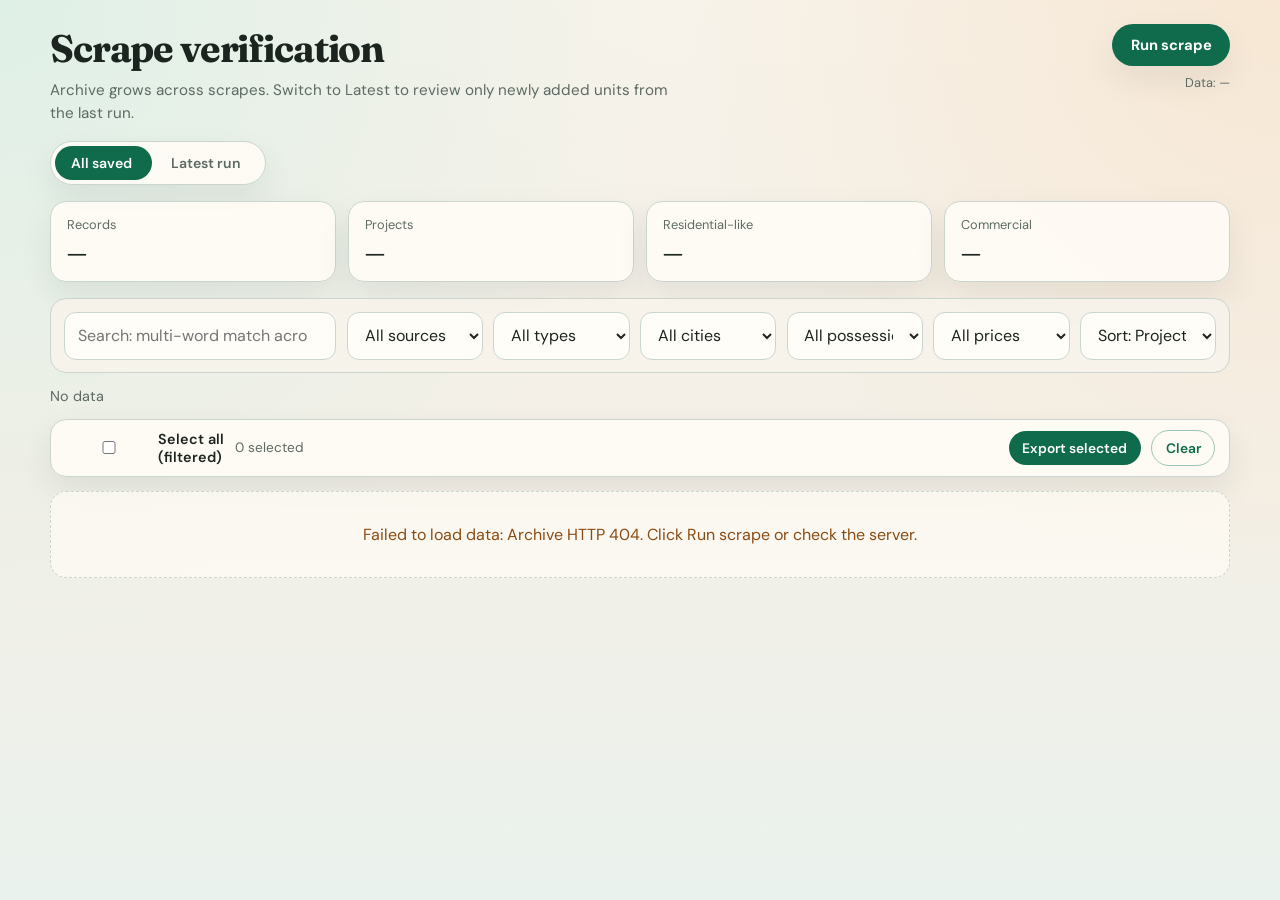
==== ui/index.html @ cc17d5c2 "Add 99acres and SquareYards adapters with hardened fetch and polished docs. Expand multi-source cove" ====
<!DOCTYPE html>
<html lang="en">
<head>
  <meta charset="utf-8" />
  <meta name="viewport" content="width=device-width, initial-scale=1" />
  <title>Property scrape verification</title>
  <link rel="preconnect" href="https://fonts.googleapis.com" />
  <link rel="preconnect" href="https://fonts.gstatic.com" crossorigin />
  <link href="https://fonts.googleapis.com/css2?family=DM+Sans:ital,opsz,wght@0,9..40,400;0,9..40,500;0,9..40,600;0,9..40,700;1,9..40,400&family=Fraunces:opsz,wght@9..144,600;9..144,700&display=swap" rel="stylesheet" />
  <style>
    :root {
      --bg: #f3efe6;
      --ink: #1c2420;
      --muted: #5c6a63;
      --line: #c9d5ce;
      --panel: rgba(255, 252, 246, 0.92);
      --accent: #0f6b4c;
      --accent-soft: #d8eee4;
      --warn: #8a4b12;
      --danger: #9b2c2c;
      --ok: #0f6b4c;
      --new: #2a6f8f;
      --new-soft: #dcecf3;
      --shadow: 0 14px 32px rgba(28, 36, 32, 0.08);
      --radius: 16px;
    }

    * { box-sizing: border-box; }
    body {
      margin: 0;
      color: var(--ink);
      font-family: "DM Sans", sans-serif;
      background:
        radial-gradient(circle at top left, #dff0e7 0%, transparent 42%),
        radial-gradient(circle at top right, #f7e7d4 0%, transparent 38%),
        linear-gradient(180deg, #f7f3ea 0%, var(--bg) 55%, #eaf2ed 100%);
      min-height: 100vh;
    }

    .wrap {
      width: min(1180px, calc(100% - 2rem));
      margin: 0 auto;
      padding: 1.5rem 0 4rem;
    }

    .header-row {
      display: flex;
      justify-content: space-between;
      align-items: flex-start;
      gap: 1.25rem;
      margin-bottom: 1rem;
    }

    .header-copy { display: grid; gap: 0.45rem; min-width: 0; }

    .header-copy h1 {
      margin: 0;
      font-family: Fraunces, Georgia, serif;
      font-size: clamp(1.7rem, 3vw, 2.4rem);
      letter-spacing: -0.03em;
    }

    .header-copy p {
      margin: 0;
      color: var(--muted);
      max-width: 40rem;
      line-height: 1.5;
      font-size: 0.95rem;
    }

    .header-actions {
      display: flex;
      flex-direction: column;
      align-items: flex-end;
      gap: 0.45rem;
      flex-shrink: 0;
    }

    button.scrape-btn {
      appearance: none;
      border: none;
      cursor: pointer;
      display: inline-flex;
      align-items: center;
      justify-content: center;
      padding: 0.7rem 1.15rem;
      border-radius: 999px;
      background: var(--accent);
      color: #fff;
      font: inherit;
      font-weight: 700;
      font-size: 0.92rem;
      box-shadow: var(--shadow);
      white-space: nowrap;
    }

    button.scrape-btn:hover:not(:disabled) { filter: brightness(1.05); }
    button.scrape-btn:disabled { opacity: 0.72; cursor: not-allowed; }
    button.scrape-btn.running { background: #315f4c; }

    .freshness {
      color: var(--muted);
      font-size: 0.8rem;
      text-align: right;
      max-width: 16rem;
      line-height: 1.35;
    }

    .view-toggle {
      display: inline-flex;
      padding: 0.25rem;
      gap: 0.2rem;
      border: 1px solid var(--line);
      border-radius: 999px;
      background: rgba(255, 252, 246, 0.9);
      margin-bottom: 1rem;
      box-shadow: var(--shadow);
    }

    .view-toggle button {
      appearance: none;
      border: none;
      background: transparent;
      color: var(--muted);
      font: inherit;
      font-weight: 600;
      font-size: 0.88rem;
      padding: 0.5rem 1rem;
      border-radius: 999px;
      cursor: pointer;
    }

    .view-toggle button.active {
      background: var(--accent);
      color: #fff;
    }

    .view-toggle button .count {
      opacity: 0.85;
      font-weight: 500;
      margin-left: 0.25rem;
    }

    .banner {
      display: none;
      margin-bottom: 1rem;
      padding: 0.85rem 1rem;
      border-radius: var(--radius);
      border: 1px solid var(--line);
      background: var(--panel);
      box-shadow: var(--shadow);
    }

    .banner.visible { display: grid; gap: 0.55rem; }
    .banner.running { border-color: color-mix(in srgb, var(--accent) 40%, var(--line)); }
    .banner.ok { border-color: color-mix(in srgb, var(--ok) 35%, var(--line)); }
    .banner.error { border-color: color-mix(in srgb, var(--danger) 40%, var(--line)); }

    .banner-title {
      display: flex;
      justify-content: space-between;
      gap: 1rem;
      font-weight: 600;
      font-size: 0.92rem;
    }

    .banner pre {
      margin: 0;
      max-height: 9rem;
      overflow: auto;
      padding: 0.65rem 0.75rem;
      border-radius: 12px;
      background: #1c2420;
      color: #dce8e1;
      font-size: 0.75rem;
      line-height: 1.4;
      white-space: pre-wrap;
      word-break: break-word;
    }

    .toast {
      position: fixed;
      right: 1rem;
      bottom: 1rem;
      z-index: 20;
      display: none;
      padding: 0.75rem 1rem;
      border-radius: 12px;
      background: var(--ink);
      color: #fff;
      font-weight: 600;
      font-size: 0.9rem;
      box-shadow: var(--shadow);
    }

    .toast.visible { display: block; }

    .stats {
      display: grid;
      grid-template-columns: repeat(4, minmax(0, 1fr));
      gap: 0.75rem;
      margin: 0 0 1rem;
    }

    .stat {
      background: var(--panel);
      border: 1px solid var(--line);
      border-radius: var(--radius);
      padding: 0.9rem 1rem;
      box-shadow: var(--shadow);
    }

    .stat .label { color: var(--muted); font-size: 0.8rem; margin-bottom: 0.3rem; }
    .stat .value {
      font-family: Fraunces, Georgia, serif;
      font-size: 1.45rem;
      font-weight: 700;
    }

    .controls {
      display: grid;
      grid-template-columns: 2fr 1fr 1fr 1fr 1fr 1fr 1fr;
      gap: 0.65rem;
      margin-bottom: 0.85rem;
      position: sticky;
      top: 0.65rem;
      z-index: 5;
      padding: 0.8rem;
      background: rgba(247, 243, 234, 0.94);
      backdrop-filter: blur(10px);
      border: 1px solid var(--line);
      border-radius: var(--radius);
    }

    input, select {
      width: 100%;
      border: 1px solid var(--line);
      border-radius: 12px;
      padding: 0.7rem 0.8rem;
      font: inherit;
      background: #fffdf8;
      color: var(--ink);
    }

    input:focus, select:focus {
      outline: 2px solid color-mix(in srgb, var(--accent) 35%, white);
      border-color: var(--accent);
    }

    .meta-row {
      display: flex;
      justify-content: space-between;
      gap: 1rem;
      align-items: baseline;
      color: var(--muted);
      font-size: 0.9rem;
      margin-bottom: 0.85rem;
    }

    .list { display: grid; gap: 0.75rem; }
    .list.latest-mode details.card {
      border-color: color-mix(in srgb, var(--new) 28%, var(--line));
      box-shadow: 0 14px 28px rgba(42, 111, 143, 0.08);
    }

    details.card {
      background: var(--panel);
      border: 1px solid var(--line);
      border-radius: var(--radius);
      box-shadow: var(--shadow);
      overflow: hidden;
    }

    details.card.is-new {
      border-color: color-mix(in srgb, var(--new) 35%, var(--line));
    }

    summary {
      list-style: none;
      cursor: pointer;
      padding: 0.95rem 1.05rem;
      display: grid;
      gap: 0.55rem;
    }

    summary::-webkit-details-marker { display: none; }

    .title-row {
      display: flex;
      justify-content: space-between;
      gap: 1rem;
      align-items: start;
    }

    .title-row h2 {
      margin: 0;
      font-size: 1.02rem;
      line-height: 1.35;
      font-weight: 600;
    }

    .price { white-space: nowrap; font-weight: 700; color: var(--accent); }
    .muted-price { color: var(--muted); font-weight: 600; font-size: 0.92rem; }

    .chips { display: flex; flex-wrap: wrap; gap: 0.35rem; }

    .chip {
      display: inline-flex;
      align-items: center;
      padding: 0.26rem 0.5rem;
      border-radius: 999px;
      background: var(--accent-soft);
      color: var(--accent);
      font-size: 0.76rem;
      font-weight: 600;
    }

    .chip.muted { background: #efe9dc; color: var(--muted); }
    .chip.new {
      background: var(--new-soft);
      color: var(--new);
    }
    .chip.site {
      background: #e8e4f2;
      color: #4a3f6b;
    }

    .summary-actions { display: flex; flex-wrap: wrap; gap: 0.45rem; }

    .select-bar {
      display: flex;
      flex-wrap: wrap;
      align-items: center;
      gap: 0.65rem;
      margin-bottom: 0.85rem;
      padding: 0.65rem 0.85rem;
      border: 1px solid var(--line);
      border-radius: var(--radius);
      background: var(--panel);
      box-shadow: var(--shadow);
    }

    .select-bar label {
      display: inline-flex;
      align-items: center;
      gap: 0.4rem;
      font-size: 0.9rem;
      font-weight: 600;
      cursor: pointer;
    }

    .select-bar .sel-count { color: var(--muted); font-size: 0.85rem; margin-right: auto; }

    .card-check {
      display: inline-flex;
      align-items: center;
      gap: 0.35rem;
      margin-right: 0.35rem;
    }

    .card-check input { width: auto; accent-color: var(--accent); }

    .modal-backdrop {
      display: none;
      position: fixed;
      inset: 0;
      z-index: 40;
      background: rgba(28, 36, 32, 0.45);
      align-items: center;
      justify-content: center;
      padding: 1rem;
    }

    .modal-backdrop.open { display: flex; }

    .modal {
      width: min(720px, 100%);
      max-height: min(85vh, 900px);
      display: flex;
      flex-direction: column;
      background: #fffdf8;
      border-radius: var(--radius);
      border: 1px solid var(--line);
      box-shadow: 0 24px 48px rgba(28, 36, 32, 0.18);
      overflow: hidden;
    }

    .modal-header {
      display: flex;
      justify-content: space-between;
      align-items: center;
      gap: 1rem;
      padding: 1rem 1.15rem;
      border-bottom: 1px solid var(--line);
    }

    .modal-header h2 {
      margin: 0;
      font-family: Fraunces, Georgia, serif;
      font-size: 1.25rem;
    }

    .modal-body {
      padding: 0.85rem 1.15rem;
      overflow: auto;
      flex: 1;
    }

    .modal-body pre {
      margin: 0;
      padding: 0.85rem;
      border-radius: 12px;
      background: #1c2420;
      color: #dce8e1;
      font-size: 0.78rem;
      line-height: 1.45;
      white-space: pre-wrap;
      word-break: break-word;
      max-height: 50vh;
      overflow: auto;
    }

    .modal-footer {
      display: flex;
      justify-content: flex-end;
      gap: 0.5rem;
      padding: 0.85rem 1.15rem;
      border-top: 1px solid var(--line);
    }

    .banner-stats {
      display: flex;
      flex-wrap: wrap;
      gap: 0.5rem 0.85rem;
      font-size: 0.82rem;
      color: var(--muted);
    }

    .banner-stats strong { color: var(--ink); font-weight: 700; }

    .body {
      border-top: 1px solid var(--line);
      padding: 1rem 1.05rem 1.15rem;
      display: grid;
      gap: 0.85rem;
    }

    .grid {
      display: grid;
      grid-template-columns: repeat(3, minmax(0, 1fr));
      gap: 0.7rem;
    }

    .field .k { color: var(--muted); font-size: 0.76rem; margin-bottom: 0.18rem; }
    .field .v { font-size: 0.92rem; word-break: break-word; }

    .actions { display: flex; flex-wrap: wrap; gap: 0.5rem; }

    a.button, button.linkish {
      display: inline-flex;
      align-items: center;
      justify-content: center;
      padding: 0.48rem 0.85rem;
      border-radius: 999px;
      background: var(--accent);
      color: white;
      text-decoration: none;
      font-weight: 600;
      font-size: 0.86rem;
      border: none;
      cursor: pointer;
      font-family: inherit;
    }

    a.button.secondary, button.linkish.secondary {
      background: transparent;
      color: var(--accent);
      border: 1px solid color-mix(in srgb, var(--accent) 40%, white);
    }

    a.button.compact { padding: 0.35rem 0.7rem; font-size: 0.8rem; }

    .empty, .error, .loading {
      padding: 2rem;
      text-align: center;
      color: var(--muted);
      border: 1px dashed var(--line);
      border-radius: var(--radius);
      background: rgba(255,252,246,0.7);
    }

    .error { color: var(--warn); }
    ul.compact { margin: 0; padding-left: 1.1rem; }

    @media (max-width: 1100px) {
      .controls { grid-template-columns: 1.5fr 1fr 1fr 1fr; }
    }

    @media (max-width: 900px) {
      .stats { grid-template-columns: repeat(2, minmax(0, 1fr)); }
      .controls { grid-template-columns: 1fr 1fr; }
      .grid { grid-template-columns: 1fr 1fr; }
      .header-row { flex-direction: column; }
      .header-actions { align-items: stretch; width: 100%; }
      button.scrape-btn { width: 100%; }
      .freshness { text-align: left; max-width: none; }
    }

    @media (max-width: 640px) {
      .controls { grid-template-columns: 1fr; }
      .grid { grid-template-columns: 1fr; }
      .title-row { flex-direction: column; }
    }
  </style>
</head>
<body>
  <div class="wrap">
    <div class="header-row">
      <div class="header-copy">
        <h1>Scrape verification</h1>
        <p>Archive grows across scrapes. Switch to Latest to review only newly added units from the last run.</p>
      </div>
      <div class="header-actions">
        <button type="button" class="scrape-btn" id="scrapeBtn">Run scrape</button>
        <div class="freshness" id="freshness">Data: —</div>
      </div>
    </div>

    <div class="view-toggle" role="tablist" aria-label="Dataset">
      <button type="button" class="active" data-view="all" id="viewAll">All saved <span class="count" id="countAll"></span></button>
      <button type="button" data-view="latest" id="viewLatest">Latest run <span class="count" id="countLatest"></span></button>
    </div>

    <div class="banner" id="scrapeBanner" aria-live="polite">
      <div class="banner-title">
        <span id="bannerMessage">Scrape status</span>
        <span id="bannerElapsed"></span>
      </div>
      <div class="banner-stats" id="bannerStats"></div>
      <pre id="bannerLog"></pre>
    </div>

    <div class="stats" id="stats">
      <div class="stat"><div class="label">Records</div><div class="value" id="statRecords">—</div></div>
      <div class="stat"><div class="label">Projects</div><div class="value" id="statProjects">—</div></div>
      <div class="stat"><div class="label">Residential-like</div><div class="value" id="statResidential">—</div></div>
      <div class="stat"><div class="label">Commercial</div><div class="value" id="statCommercial">—</div></div>
    </div>

    <div class="controls">
      <input id="search" type="search" placeholder="Search: multi-word match across project, city, RERA…" />
      <select id="sourceFilter"><option value="">All sources</option></select>
      <select id="typeFilter"><option value="">All types</option></select>
      <select id="cityFilter"><option value="">All cities</option></select>
      <select id="possessionFilter"><option value="">All possession</option></select>
      <select id="priceFilter">
        <option value="">All prices</option>
        <option value="priced">Has price</option>
        <option value="call">Call for price</option>
      </select>
      <select id="sortBy">
        <option value="project">Sort: Project</option>
        <option value="bhk">Sort: BHK</option>
        <option value="area">Sort: Area</option>
        <option value="price">Sort: Price</option>
      </select>
    </div>

    <div class="meta-row">
      <div id="resultCount">Loading…</div>
      <div id="dataHint"></div>
    </div>

    <div class="select-bar" id="selectBar">
      <label><input type="checkbox" id="selectAll" /> Select all (filtered)</label>
      <span class="sel-count" id="selCount">0 selected</span>
      <button type="button" class="linkish" id="exportBtn">Export selected</button>
      <button type="button" class="linkish secondary" id="clearSelBtn">Clear</button>
    </div>

    <div class="list" id="list">
      <div class="loading">Loading properties…</div>
    </div>
  </div>

  <div class="modal-backdrop" id="exportModal" role="dialog" aria-modal="true" aria-labelledby="exportTitle">
    <div class="modal">
      <div class="modal-header">
        <h2 id="exportTitle">0 properties selected</h2>
        <button type="button" class="linkish secondary" id="exportClose">Close</button>
      </div>
      <div class="modal-body">
        <pre id="exportJson"></pre>
      </div>
      <div class="modal-footer">
        <button type="button" class="linkish" id="exportCopy">Copy to clipboard</button>
      </div>
    </div>
  </div>

  <div class="toast" id="toast" role="status"></div>

  <script>
    const COMMERCIAL_HINTS = ["commercial", "office", "shop", "retail", "sco"];
    const SEARCH_FIELDS = [
      "title", "projectName", "developer", "city", "locality", "slug",
      "reraNumber", "address", "propertyType", "h1", "seoTitle",
    ];
    const POLL_MS = 1500;

    const state = {
      view: "all",
      archive: [],
      latest: [],
      records: [],
      filtered: [],
      selected: new Set(),
      latestScrapedAt: null,
      archiveCount: 0,
      latestCount: 0,
      scrapeState: "idle",
      pollTimer: null,
      lastFinishedKey: null,
      lastRun: null,
    };

    function recordKey(r) {
      if (r && r.slug) return `slug:${r.slug}`;
      const src = (r && r.sourceUrl) || "";
      return `src:${src}|${r && r.bhk}|${r && r.superBuiltUpArea}`;
    }

    function siteLabels(r) {
      const labels = [];
      if (r.sourceSite) labels.push(String(r.sourceSite));
      for (const s of r.sources || []) {
        if (s && s.site && !labels.includes(s.site)) labels.push(String(s.site));
      }
      return labels;
    }

    function updateSelCount() {
      const n = state.selected.size;
      document.getElementById("selCount").textContent = `${n} selected`;
      const allBox = document.getElementById("selectAll");
      const keys = state.filtered.map(recordKey);
      const allOn = keys.length > 0 && keys.every((k) => state.selected.has(k));
      allBox.checked = allOn;
      allBox.indeterminate = n > 0 && !allOn;
    }

    function money(value) {
      if (value == null || value === "") return "Call for price";
      const n = Number(value);
      if (!Number.isFinite(n)) return String(value);
      return new Intl.NumberFormat("en-IN", {
        style: "currency",
        currency: "INR",
        maximumFractionDigits: 0,
      }).format(n);
    }

    function areaLabel(value) {
      if (value == null || value === "") return "—";
      return `${value} sqft`;
    }

    function text(value) {
      if (value == null || value === "") return "—";
      return String(value);
    }

    function boolLabel(value) {
      if (value === true) return "yes";
      if (value === false) return "no";
      return "—";
    }

    function isCommercial(type) {
      const lower = String(type || "").toLowerCase();
      return COMMERCIAL_HINTS.some((hint) => lower.includes(hint));
    }

    function isNewRecord(r) {
      return Boolean(state.latestScrapedAt && r.scrapedAt === state.latestScrapedAt);
    }

    function uniqueSorted(values) {
      return [...new Set(values.filter(Boolean))].sort((a, b) => String(a).localeCompare(String(b)));
    }

    function escapeHtml(value) {
      return String(value)
        .replaceAll("&", "&amp;")
        .replaceAll("<", "&lt;")
        .replaceAll(">", "&gt;")
        .replaceAll('"', "&quot;");
    }

    function escapeAttr(value) {
      return escapeHtml(value).replaceAll("'", "&#39;");
    }

    function showToast(message) {
      const el = document.getElementById("toast");
      el.textContent = message;
      el.classList.add("visible");
      clearTimeout(showToast._t);
      showToast._t = setTimeout(() => el.classList.remove("visible"), 3200);
    }

    function fillSelect(select, values, allLabel) {
      const current = select.value;
      select.innerHTML = "";
      const all = document.createElement("option");
      all.value = "";
      all.textContent = allLabel;
      select.appendChild(all);
      for (const value of values) {
        const opt = document.createElement("option");
        opt.value = value;
        opt.textContent = value;
        select.appendChild(opt);
      }
      if ([...select.options].some((o) => o.value === current)) select.value = current;
    }

    function updateStats(records) {
      const projects = new Set(records.map((r) => r.projectName).filter(Boolean));
      const commercial = records.filter((r) => isCommercial(r.propertyType)).length;
      document.getElementById("statRecords").textContent = String(records.length);
      document.getElementById("statProjects").textContent = String(projects.size);
      document.getElementById("statResidential").textContent = String(records.length - commercial);
      document.getElementById("statCommercial").textContent = String(commercial);
    }

    function formatMtime(iso) {
      if (!iso) return "not found";
      try { return new Date(iso).toLocaleString(); } catch { return iso; }
    }

    function matchesSearch(record, query) {
      const tokens = query.trim().toLowerCase().split(/\s+/).filter(Boolean);
      if (!tokens.length) return true;
      const hay = SEARCH_FIELDS.map((k) => String(record[k] || "").toLowerCase()).join(" ");
      return tokens.every((token) => hay.includes(token));
    }

    async function refreshMeta() {
      try {
        const res = await fetch("/api/meta", { cache: "no-store" });
        if (!res.ok) return;
        const meta = await res.json();
        state.archiveCount = meta.archiveCount || 0;
        state.latestCount = meta.latestCount || 0;
        state.latestScrapedAt = meta.latestScrapedAt || state.latestScrapedAt;
        document.getElementById("countAll").textContent = `(${state.archiveCount})`;
        document.getElementById("countLatest").textContent = `(${state.latestCount})`;
        document.getElementById("freshness").textContent =
          `Archive ${state.archiveCount} · Latest ${state.latestCount}\nUpdated ${formatMtime(meta.mtimeIso)}`;
        if (meta.lastRun) state.lastRun = meta.lastRun;
        if (meta.scrape) updateBanner(meta.scrape);
      } catch { /* ignore */ }
    }

    function sortRecords(rows) {
      const sortBy = document.getElementById("sortBy").value;
      const sorted = [...rows];
      sorted.sort((a, b) => {
        if (sortBy === "bhk") {
          const av = a.bhk == null ? Number.POSITIVE_INFINITY : Number(a.bhk);
          const bv = b.bhk == null ? Number.POSITIVE_INFINITY : Number(b.bhk);
          if (av !== bv) return av - bv;
        } else if (sortBy === "area") {
          const av = a.superBuiltUpArea == null ? Number.POSITIVE_INFINITY : Number(a.superBuiltUpArea);
          const bv = b.superBuiltUpArea == null ? Number.POSITIVE_INFINITY : Number(b.superBuiltUpArea);
          if (av !== bv) return av - bv;
        } else if (sortBy === "price") {
          const av = a.price == null ? Number.POSITIVE_INFINITY : Number(a.price);
          const bv = b.price == null ? Number.POSITIVE_INFINITY : Number(b.price);
          if (av !== bv) return av - bv;
        }
        const ap = String(a.projectName || "");
        const bp = String(b.projectName || "");
        if (ap !== bp) return ap.localeCompare(bp);
        return String(a.slug || "").localeCompare(String(b.slug || ""));
      });
      return sorted;
    }

    function recordSources(r) {
      return siteLabels(r);
    }

    function recordMatchesSource(r, source) {
      if (!source) return true;
      return recordSources(r).includes(source);
    }

    function applyFilters() {
      const q = document.getElementById("search").value;
      const source = document.getElementById("sourceFilter").value;
      const type = document.getElementById("typeFilter").value;
      const city = document.getElementById("cityFilter").value;
      const possession = document.getElementById("possessionFilter").value;
      const priceMode = document.getElementById("priceFilter").value;

      let rows = state.records.filter((r) => {
        if (!recordMatchesSource(r, source)) return false;
        if (type && r.propertyType !== type) return false;
        if (city && r.city !== city) return false;
        if (possession && r.possessionStatus !== possession) return false;
        if (priceMode === "priced" && (r.price == null || r.price === "")) return false;
        if (priceMode === "call" && !(r.price == null || r.price === "")) return false;
        return matchesSearch(r, q);
      });

      state.filtered = sortRecords(rows);
      document.getElementById("resultCount").textContent =
        `${state.filtered.length} of ${state.records.length} records`;
      updateSelCount();
      renderList();
    }

    function setView(view) {
      state.view = view;
      state.selected.clear();
      document.getElementById("viewAll").classList.toggle("active", view === "all");
      document.getElementById("viewLatest").classList.toggle("active", view === "latest");
      document.getElementById("list").classList.toggle("latest-mode", view === "latest");
      state.records = view === "latest" ? state.latest : state.archive;
      updateStats(state.records);
      const sourceValues = uniqueSorted(state.records.flatMap((r) => siteLabels(r)));
      fillSelect(document.getElementById("sourceFilter"), sourceValues, "All sources");
      fillSelect(document.getElementById("typeFilter"), uniqueSorted(state.records.map((r) => r.propertyType)), "All types");
      fillSelect(document.getElementById("cityFilter"), uniqueSorted(state.records.map((r) => r.city)), "All cities");
      fillSelect(document.getElementById("possessionFilter"), uniqueSorted(state.records.map((r) => r.possessionStatus)), "All possession");
      document.getElementById("dataHint").textContent =
        view === "latest" ? "Showing output/latest.json" : "Showing output/properties.json archive";
      applyFilters();
    }

    function renderList() {
      const root = document.getElementById("list");
      if (!state.records.length) {
        if (state.view === "latest") {
          const skip = (state.lastRun && state.lastRun.skippedKnown) || 0;
          root.innerHTML = `<div class="empty">No new or updated properties in the last scrape${skip ? ` (${skip} known URLs skipped)` : ""}. Archive is unchanged.</div>`;
        } else if (state.scrapeState === "running") {
          root.innerHTML = `<div class="loading">Scrape in progress — records will appear when it finishes.</div>`;
        } else {
          root.innerHTML = `<div class="empty">No records yet. Click <strong>Run scrape</strong> to build the archive.</div>`;
        }
        updateSelCount();
        return;
      }
      if (!state.filtered.length) {
        root.innerHTML = `<div class="empty">No records match the current filters.</div>`;
        updateSelCount();
        return;
      }

      root.innerHTML = state.filtered.map((r, idx) => {
        const amenities = Array.isArray(r.amenities) ? r.amenities : [];
        const highlights = Array.isArray(r.highlights) ? r.highlights : [];
        const faqs = Array.isArray(r.faqs) ? r.faqs : [];
        const images = Array.isArray(r.imageUrls) ? r.imageUrls : [];
        const source = r.sourceUrl || "#";
        const downloadHref = r.slug ? `/download.html?slug=${encodeURIComponent(r.slug)}` : "#";
        const priceClass = r.price == null ? "price muted-price" : "price";
        const neu = isNewRecord(r);
        const key = recordKey(r);
        const checked = state.selected.has(key) ? " checked" : "";
        const sites = siteLabels(r);
        const siteChips = sites.map((s) => `<span class="chip site">${escapeHtml(s)}</span>`).join("");
        return `
          <details class="card${neu ? " is-new" : ""}">
            <summary>
              <div class="title-row">
                <h2><label class="card-check" onclick="event.stopPropagation()"><input type="checkbox" data-sel="${escapeAttr(key)}"${checked} /> </label>${escapeHtml(text(r.title))}</h2>
                <div class="${priceClass}">${escapeHtml(money(r.price))}</div>
              </div>
              <div class="chips">
                ${neu ? `<span class="chip new">New</span>` : ""}
                ${siteChips}
                <span class="chip">${escapeHtml(text(r.propertyType))}</span>
                <span class="chip muted">${escapeHtml(r.bhk != null ? r.bhk + " BHK" : "No BHK")}</span>
                <span class="chip muted">${escapeHtml(areaLabel(r.superBuiltUpArea))}</span>
                <span class="chip muted">${escapeHtml(text(r.city))}${r.locality ? " · " + escapeHtml(r.locality) : ""}</span>
                <span class="chip muted">${escapeHtml(text(r.possessionStatus))}</span>
                <span class="chip muted">${images.length} img</span>
              </div>
              <div class="summary-actions" onclick="event.preventDefault()">
                <a class="button compact" href="${escapeAttr(downloadHref)}">Download pictures</a>
                <a class="button compact secondary" href="${escapeAttr(source)}" target="_blank" rel="noopener noreferrer">Source</a>
              </div>
            </summary>
            <div class="body">
              <div class="grid">
                <div class="field"><div class="k">Project</div><div class="v">${escapeHtml(text(r.projectName))}</div></div>
                <div class="field"><div class="k">Developer</div><div class="v">${escapeHtml(text(r.developer))}</div></div>
                <div class="field"><div class="k">Slug</div><div class="v">${escapeHtml(text(r.slug))}</div></div>
                <div class="field"><div class="k">Carpet area</div><div class="v">${escapeHtml(areaLabel(r.carpetArea))}</div></div>
                <div class="field"><div class="k">Built-up area</div><div class="v">${escapeHtml(areaLabel(r.builtUpArea))}</div></div>
                <div class="field"><div class="k">Super built-up</div><div class="v">${escapeHtml(areaLabel(r.superBuiltUpArea))}</div></div>
                <div class="field"><div class="k">Price</div><div class="v">${escapeHtml(money(r.price))}</div></div>
                <div class="field"><div class="k">Possession date</div><div class="v">${escapeHtml(text(r.possessionDate))}</div></div>
                <div class="field"><div class="k">RERA</div><div class="v">${escapeHtml(text(r.reraNumber))}${r.reraState ? " · " + escapeHtml(r.reraState) : ""}</div></div>
                <div class="field"><div class="k">RERA flags</div><div class="v">registered=${escapeHtml(boolLabel(r.reraRegistered))} · verified=${escapeHtml(boolLabel(r.reraVerified))}</div></div>
                <div class="field"><div class="k">Address</div><div class="v">${escapeHtml(text(r.address))}</div></div>
                <div class="field"><div class="k">Coords</div><div class="v">${escapeHtml(text(r.latitude))}, ${escapeHtml(text(r.longitude))}</div></div>
                <div class="field"><div class="k">Sources</div><div class="v">${escapeHtml(sites.join(", ") || "—")}</div></div>
                <div class="field"><div class="k">Scraped at</div><div class="v">${escapeHtml(text(r.scrapedAt))}</div></div>
              </div>
              <div class="field">
                <div class="k">Amenities (${amenities.length})</div>
                <div class="v">${amenities.length ? `<ul class="compact">${amenities.slice(0, 12).map((a) => `<li>${escapeHtml(a)}</li>`).join("")}${amenities.length > 12 ? `<li>… +${amenities.length - 12} more</li>` : ""}</ul>` : "—"}</div>
              </div>
              <div class="field">
                <div class="k">Highlights (${highlights.length})</div>
                <div class="v">${highlights.length ? `<ul class="compact">${highlights.slice(0, 8).map((a) => `<li>${escapeHtml(a)}</li>`).join("")}</ul>` : "—"}</div>
              </div>
              <div class="field">
                <div class="k">FAQs</div>
                <div class="v">${faqs.length} question(s)</div>
              </div>
              <div class="actions">
                <a class="button" href="${escapeAttr(downloadHref)}">Download pictures</a>
                <a class="button secondary" href="${escapeAttr(source)}" target="_blank" rel="noopener noreferrer">Open source page</a>
                <button type="button" class="linkish secondary" data-copy="${idx}">Copy JSON</button>
              </div>
            </div>
          </details>
        `;
      }).join("");

      root.querySelectorAll("[data-sel]").forEach((box) => {
        box.addEventListener("click", (e) => e.stopPropagation());
        box.addEventListener("change", () => {
          const k = box.getAttribute("data-sel");
          if (box.checked) state.selected.add(k);
          else state.selected.delete(k);
          updateSelCount();
        });
      });

      root.querySelectorAll("[data-copy]").forEach((btn) => {
        btn.addEventListener("click", () => {
          const i = Number(btn.getAttribute("data-copy"));
          navigator.clipboard.writeText(JSON.stringify(state.filtered[i], null, 2));
          showToast("JSON copied");
        });
      });
      updateSelCount();
    }

    function selectedRecords() {
      const byKey = new Map();
      for (const r of state.records) byKey.set(recordKey(r), r);
      const out = [];
      for (const k of state.selected) {
        if (byKey.has(k)) out.push(byKey.get(k));
      }
      return out;
    }

    function openExportDialog() {
      const rows = selectedRecords();
      if (!rows.length) {
        showToast("Select at least one property");
        return;
      }
      document.getElementById("exportTitle").textContent = `${rows.length} properties selected`;
      document.getElementById("exportJson").textContent = JSON.stringify(rows, null, 2);
      document.getElementById("exportModal").classList.add("open");
    }

    function closeExportDialog() {
      document.getElementById("exportModal").classList.remove("open");
    }

    async function copyExportJson() {
      const text = document.getElementById("exportJson").textContent || "[]";
      try {
        await navigator.clipboard.writeText(text);
        showToast("Copied to clipboard");
      } catch {
        showToast("Clipboard failed — select text manually");
      }
    }

    function setScrapeButton(running) {
      const btn = document.getElementById("scrapeBtn");
      btn.disabled = running;
      btn.classList.toggle("running", running);
      btn.textContent = running ? "Scraping…" : "Run scrape";
    }

    function renderBannerStats(run) {
      const el = document.getElementById("bannerStats");
      if (!run || typeof run !== "object") {
        el.textContent = "";
        return;
      }
      const parts = [
        ["discovered", run.discovered],
        ["skipped", run.skippedKnown],
        ["scraped", run.scraped],
        ["added", run.added],
        ["updated", run.updated],
      ];
      let html = parts
        .filter(([, v]) => v != null)
        .map(([k, v]) => `<span>${k} <strong>${escapeHtml(String(v))}</strong></span>`)
        .join("");
      const per = run.perSite || {};
      const siteBits = Object.keys(per).map((site) => {
        const s = per[site] || {};
        const blocked = s.blocked ? " blocked" : "";
        return `<span class="chip site" title="discovered ${s.discovered || 0}, units ${s.units || 0}">${escapeHtml(site)}${blocked ? " · blocked" : ""} · ${escapeHtml(String(s.units || 0))}u</span>`;
      });
      if (siteBits.length) {
        html += `<div class="chips" style="margin-top:0.35rem">${siteBits.join("")}</div>`;
      }
      el.innerHTML = html;
    }

    function updateBanner(status) {
      const banner = document.getElementById("scrapeBanner");
      const message = document.getElementById("bannerMessage");
      const elapsed = document.getElementById("bannerElapsed");
      const log = document.getElementById("bannerLog");
      const st = status.state || "idle";
      state.scrapeState = st;
      const run = status.runStats || state.lastRun;
      if (status.runStats) state.lastRun = status.runStats;

      if (st === "idle" && !(status.logTail || []).length && !run) {
        banner.classList.remove("visible", "running", "ok", "error");
        return;
      }

      banner.classList.add("visible");
      banner.classList.toggle("running", st === "running");
      banner.classList.toggle("ok", st === "ok");
      banner.classList.toggle("error", st === "error");
      message.textContent = status.message || (run && run.message) || st;
      renderBannerStats(run);
      log.textContent = (status.logTail || []).slice(-40).join("\n") || "(no log yet)";

      if (st === "running" && status.startedAt) {
        const start = Date.parse(status.startedAt);
        if (!Number.isNaN(start)) {
          elapsed.textContent = `${Math.max(0, Math.round((Date.now() - start) / 1000))}s`;
        }
      } else if (status.finishedAt) {
        elapsed.textContent = `exit ${status.exitCode ?? "—"}`;
      } else {
        elapsed.textContent = "";
      }
    }

    function stopPolling() {
      if (state.pollTimer) {
        clearInterval(state.pollTimer);
        state.pollTimer = null;
      }
    }

    function startPolling() {
      stopPolling();
      state.pollTimer = setInterval(pollStatus, POLL_MS);
    }

    async function pollStatus() {
      try {
        const res = await fetch("/api/scrape/status", { cache: "no-store" });
        if (!res.ok) return;
        const status = await res.json();
        updateBanner(status);
        const running = status.state === "running";
        setScrapeButton(running);
        if (running) {
          startPolling();
          return;
        }
        stopPolling();
        const key = `${status.finishedAt || ""}:${status.exitCode}:${status.state}`;
        if (status.state === "ok" && key !== state.lastFinishedKey) {
          state.lastFinishedKey = key;
          showToast("Scrape finished");
          await loadData();
          await refreshMeta();
          setView(state.latest.length ? "latest" : state.view);
        } else if (status.state === "error" && key !== state.lastFinishedKey) {
          state.lastFinishedKey = key;
          showToast(`Scrape failed (exit ${status.exitCode ?? "?"})`);
        }
      } catch { /* ignore */ }
    }

    async function runScrape() {
      setScrapeButton(true);
      document.getElementById("scrapeBanner").classList.add("visible", "running");
      document.getElementById("bannerMessage").textContent = "Starting scrape…";
      try {
        const res = await fetch("/api/scrape", { method: "POST" });
        const status = await res.json();
        updateBanner(status);
        if (res.status === 409) {
          showToast("Scrape already running");
          setScrapeButton(true);
          startPolling();
          return;
        }
        if (!res.ok && res.status !== 202) {
          setScrapeButton(false);
          showToast(status.message || "Failed to start scrape");
          return;
        }
        startPolling();
        await pollStatus();
      } catch (err) {
        setScrapeButton(false);
        showToast(`Could not start scrape: ${err.message}`);
      }
    }

    async function loadData() {
      const list = document.getElementById("list");
      try {
        const [archiveRes, latestRes] = await Promise.all([
          fetch("/data/properties.json", { cache: "no-store" }),
          fetch("/data/latest.json", { cache: "no-store" }),
        ]);
        if (!archiveRes.ok) throw new Error(`Archive HTTP ${archiveRes.status}`);
        const archive = await archiveRes.json();
        const latest = latestRes.ok ? await latestRes.json() : [];
        if (!Array.isArray(archive)) throw new Error("Expected archive JSON array");
        state.archive = archive;
        state.latest = Array.isArray(latest) ? latest : [];
        if (state.latest[0] && state.latest[0].scrapedAt) {
          state.latestScrapedAt = state.latest[0].scrapedAt;
        }
        setView(state.view);
      } catch (err) {
        if (!state.archive.length) {
          list.innerHTML = `<div class="error">Failed to load data: ${escapeHtml(err.message)}. Click Run scrape or check the server.</div>`;
          document.getElementById("resultCount").textContent = "No data";
        }
      }
    }

    document.getElementById("scrapeBtn").addEventListener("click", runScrape);
    document.getElementById("viewAll").addEventListener("click", () => setView("all"));
    document.getElementById("viewLatest").addEventListener("click", () => setView("latest"));
    document.getElementById("selectAll").addEventListener("change", (e) => {
      if (e.target.checked) {
        for (const r of state.filtered) state.selected.add(recordKey(r));
      } else {
        for (const r of state.filtered) state.selected.delete(recordKey(r));
      }
      updateSelCount();
      renderList();
    });
    document.getElementById("clearSelBtn").addEventListener("click", () => {
      state.selected.clear();
      updateSelCount();
      renderList();
    });
    document.getElementById("exportBtn").addEventListener("click", openExportDialog);
    document.getElementById("exportClose").addEventListener("click", closeExportDialog);
    document.getElementById("exportCopy").addEventListener("click", copyExportJson);
    document.getElementById("exportModal").addEventListener("click", (e) => {
      if (e.target.id === "exportModal") closeExportDialog();
    });
    for (const id of ["search", "sourceFilter", "typeFilter", "cityFilter", "possessionFilter", "priceFilter", "sortBy"]) {
      document.getElementById(id).addEventListener("input", applyFilters);
      document.getElementById(id).addEventListener("change", applyFilters);
    }

    async function boot() {
      await loadData();
      await refreshMeta();
      await pollStatus();
    }

    boot();
  </script>
</body>
</html>
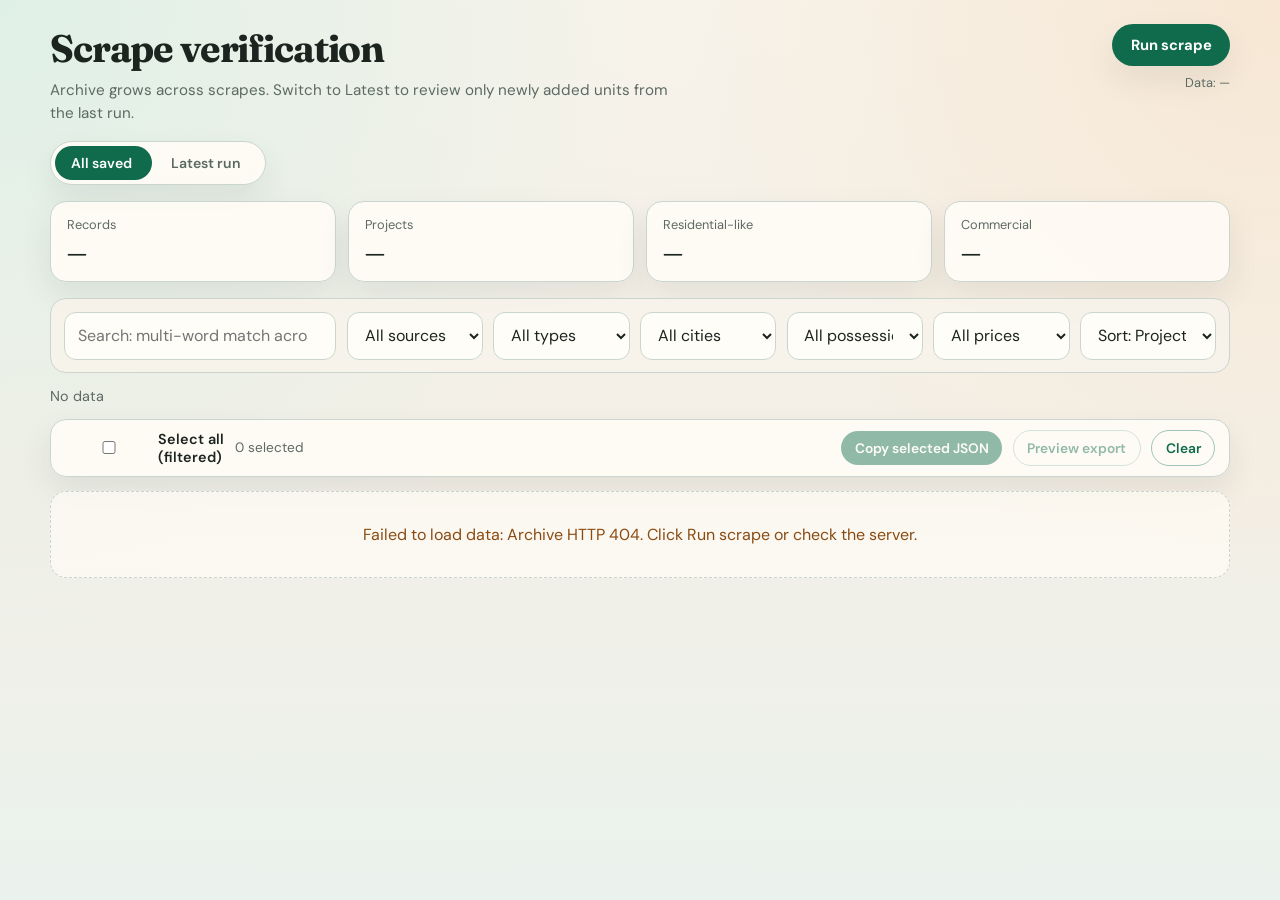
==== commit ad2abaa7: "Add one-click Copy selected JSON for bulk property export. Co-authored-by: Cursor <cursoragent@curso" ====
--- a/ui/index.html
+++ b/ui/index.html
@@ -325,8 +325,6 @@
       color: #4a3f6b;
     }
 
-    .summary-actions { display: flex; flex-wrap: wrap; gap: 0.45rem; }
-
     .select-bar {
       display: flex;
       flex-wrap: wrap;
@@ -350,6 +348,12 @@
     }
 
     .select-bar .sel-count { color: var(--muted); font-size: 0.85rem; margin-right: auto; }
+
+    .select-bar #copySelectedBtn:disabled,
+    .select-bar #exportBtn:disabled {
+      opacity: 0.45;
+      cursor: not-allowed;
+    }
 
     .card-check {
       display: inline-flex;
@@ -477,8 +481,6 @@
       color: var(--accent);
       border: 1px solid color-mix(in srgb, var(--accent) 40%, white);
     }
-
-    a.button.compact { padding: 0.35rem 0.7rem; font-size: 0.8rem; }
 
     .empty, .error, .loading {
       padding: 2rem;
@@ -574,7 +576,8 @@
     <div class="select-bar" id="selectBar">
       <label><input type="checkbox" id="selectAll" /> Select all (filtered)</label>
       <span class="sel-count" id="selCount">0 selected</span>
-      <button type="button" class="linkish" id="exportBtn">Export selected</button>
+      <button type="button" class="linkish" id="copySelectedBtn" disabled>Copy selected JSON</button>
+      <button type="button" class="linkish secondary" id="exportBtn" disabled>Preview export</button>
       <button type="button" class="linkish secondary" id="clearSelBtn">Clear</button>
     </div>
 
@@ -625,9 +628,12 @@
     };
 
     function recordKey(r) {
-      if (r && r.slug) return `slug:${r.slug}`;
+      const slug = (r && r.slug) || "";
       const src = (r && r.sourceUrl) || "";
-      return `src:${src}|${r && r.bhk}|${r && r.superBuiltUpArea}`;
+      const bhk = r && r.bhk != null ? r.bhk : "";
+      const area = r && r.superBuiltUpArea != null ? r.superBuiltUpArea : "";
+      if (slug) return `slug:${slug}|${bhk}|${area}`;
+      return `src:${src}|${bhk}|${area}`;
     }
 
     function siteLabels(r) {
@@ -647,6 +653,9 @@
       const allOn = keys.length > 0 && keys.every((k) => state.selected.has(k));
       allBox.checked = allOn;
       allBox.indeterminate = n > 0 && !allOn;
+      const hasSel = n > 0;
+      document.getElementById("copySelectedBtn").disabled = !hasSel;
+      document.getElementById("exportBtn").disabled = !hasSel;
     }
 
     function money(value) {
@@ -889,10 +898,6 @@
                 <span class="chip muted">${escapeHtml(text(r.city))}${r.locality ? " · " + escapeHtml(r.locality) : ""}</span>
                 <span class="chip muted">${escapeHtml(text(r.possessionStatus))}</span>
                 <span class="chip muted">${images.length} img</span>
-              </div>
-              <div class="summary-actions" onclick="event.preventDefault()">
-                <a class="button compact" href="${escapeAttr(downloadHref)}">Download pictures</a>
-                <a class="button compact secondary" href="${escapeAttr(source)}" target="_blank" rel="noopener noreferrer">Source</a>
               </div>
             </summary>
             <div class="body">
@@ -947,8 +952,7 @@
       root.querySelectorAll("[data-copy]").forEach((btn) => {
         btn.addEventListener("click", () => {
           const i = Number(btn.getAttribute("data-copy"));
-          navigator.clipboard.writeText(JSON.stringify(state.filtered[i], null, 2));
-          showToast("JSON copied");
+          copyText(JSON.stringify(state.filtered[i], null, 2), "JSON copied");
         });
       });
       updateSelCount();
@@ -956,12 +960,56 @@
 
     function selectedRecords() {
       const byKey = new Map();
+      // Prefer archive so selection survives view/filter switches
+      for (const r of state.archive) byKey.set(recordKey(r), r);
       for (const r of state.records) byKey.set(recordKey(r), r);
       const out = [];
       for (const k of state.selected) {
         if (byKey.has(k)) out.push(byKey.get(k));
       }
       return out;
+    }
+
+    function formatSelectedJson(rows) {
+      return JSON.stringify(rows, null, 2);
+    }
+
+    async function copyText(text, okMessage) {
+      try {
+        await navigator.clipboard.writeText(text);
+        showToast(okMessage);
+        return true;
+      } catch {
+        try {
+          const ta = document.createElement("textarea");
+          ta.value = text;
+          ta.setAttribute("readonly", "");
+          ta.style.position = "fixed";
+          ta.style.left = "-9999px";
+          document.body.appendChild(ta);
+          ta.select();
+          const ok = document.execCommand("copy");
+          document.body.removeChild(ta);
+          if (ok) {
+            showToast(okMessage);
+            return true;
+          }
+        } catch {
+          /* fall through */
+        }
+        showToast("Clipboard failed — use Preview export and copy manually");
+        return false;
+      }
+    }
+
+    async function copySelectedJson() {
+      const rows = selectedRecords();
+      if (!rows.length) {
+        showToast("Select at least one property");
+        return;
+      }
+      const text = formatSelectedJson(rows);
+      await copyText(text, `Copied ${rows.length} properties as JSON`);
     }
 
     function openExportDialog() {
@@ -971,7 +1019,7 @@
         return;
       }
       document.getElementById("exportTitle").textContent = `${rows.length} properties selected`;
-      document.getElementById("exportJson").textContent = JSON.stringify(rows, null, 2);
+      document.getElementById("exportJson").textContent = formatSelectedJson(rows);
       document.getElementById("exportModal").classList.add("open");
     }
 
@@ -981,12 +1029,7 @@
 
     async function copyExportJson() {
       const text = document.getElementById("exportJson").textContent || "[]";
-      try {
-        await navigator.clipboard.writeText(text);
-        showToast("Copied to clipboard");
-      } catch {
-        showToast("Clipboard failed — select text manually");
-      }
+      await copyText(text, "Copied to clipboard");
     }
 
     function setScrapeButton(running) {
@@ -1168,6 +1211,7 @@
       updateSelCount();
       renderList();
     });
+    document.getElementById("copySelectedBtn").addEventListener("click", copySelectedJson);
     document.getElementById("exportBtn").addEventListener("click", openExportDialog);
     document.getElementById("exportClose").addEventListener("click", closeExportDialog);
     document.getElementById("exportCopy").addEventListener("click", copyExportJson);
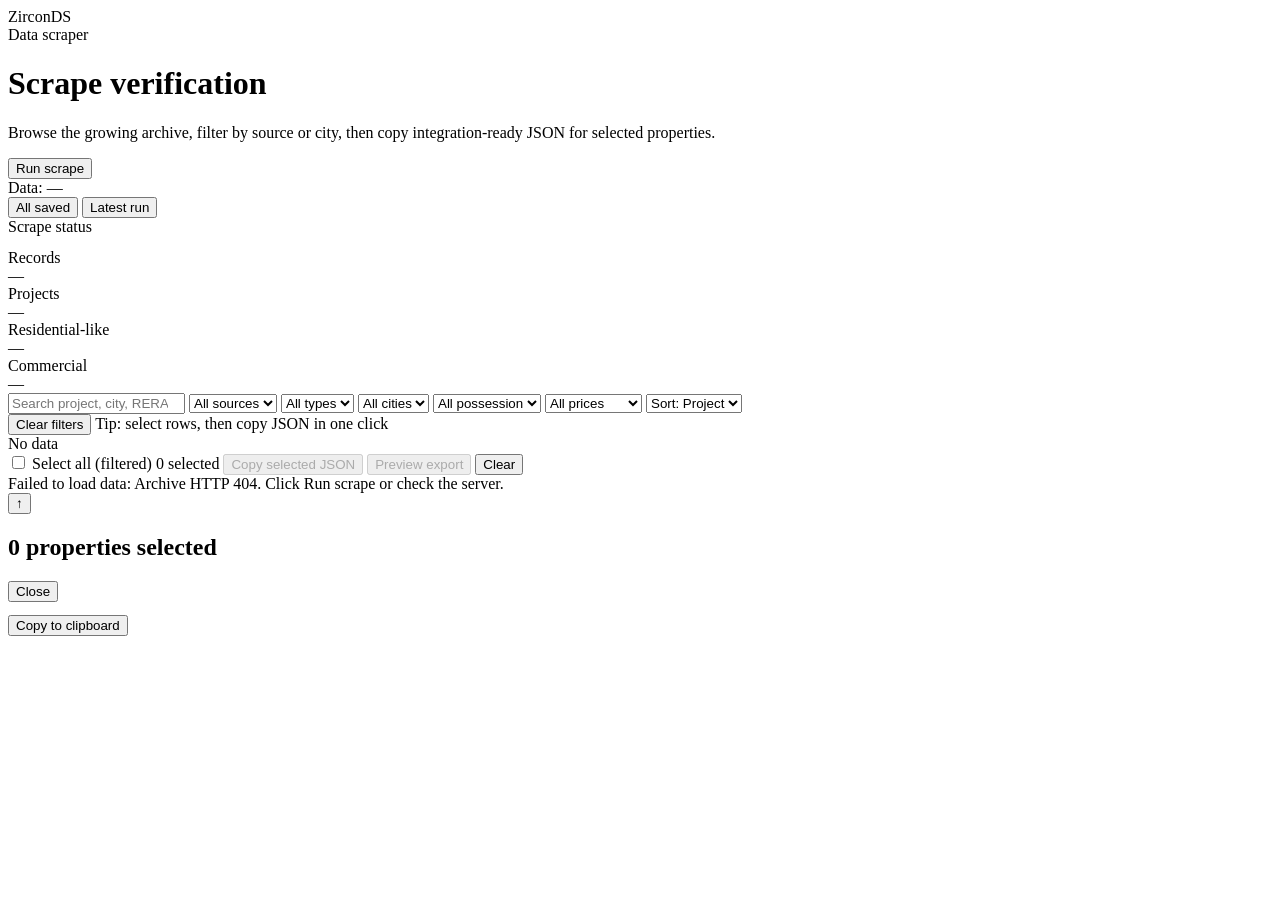
==== commit c29408cb: "Polish verification UI with clearer brand, filters, and selection UX. Co-authored-by: Cursor <cursor" ====
--- a/ui/index.html
+++ b/ui/index.html
@@ -3,527 +3,30 @@
 <head>
   <meta charset="utf-8" />
   <meta name="viewport" content="width=device-width, initial-scale=1" />
-  <title>Property scrape verification</title>
+  <title>ZirconDS — Property scrape verification</title>
+  <meta name="description" content="Browse, filter, and export scraped property JSON from ZirconDS." />
   <link rel="preconnect" href="https://fonts.googleapis.com" />
   <link rel="preconnect" href="https://fonts.gstatic.com" crossorigin />
   <link href="https://fonts.googleapis.com/css2?family=DM+Sans:ital,opsz,wght@0,9..40,400;0,9..40,500;0,9..40,600;0,9..40,700;1,9..40,400&family=Fraunces:opsz,wght@9..144,600;9..144,700&display=swap" rel="stylesheet" />
-  <style>
-    :root {
-      --bg: #f3efe6;
-      --ink: #1c2420;
-      --muted: #5c6a63;
-      --line: #c9d5ce;
-      --panel: rgba(255, 252, 246, 0.92);
-      --accent: #0f6b4c;
-      --accent-soft: #d8eee4;
-      --warn: #8a4b12;
-      --danger: #9b2c2c;
-      --ok: #0f6b4c;
-      --new: #2a6f8f;
-      --new-soft: #dcecf3;
-      --shadow: 0 14px 32px rgba(28, 36, 32, 0.08);
-      --radius: 16px;
-    }
-
-    * { box-sizing: border-box; }
-    body {
-      margin: 0;
-      color: var(--ink);
-      font-family: "DM Sans", sans-serif;
-      background:
-        radial-gradient(circle at top left, #dff0e7 0%, transparent 42%),
-        radial-gradient(circle at top right, #f7e7d4 0%, transparent 38%),
-        linear-gradient(180deg, #f7f3ea 0%, var(--bg) 55%, #eaf2ed 100%);
-      min-height: 100vh;
-    }
-
-    .wrap {
-      width: min(1180px, calc(100% - 2rem));
-      margin: 0 auto;
-      padding: 1.5rem 0 4rem;
-    }
-
-    .header-row {
-      display: flex;
-      justify-content: space-between;
-      align-items: flex-start;
-      gap: 1.25rem;
-      margin-bottom: 1rem;
-    }
-
-    .header-copy { display: grid; gap: 0.45rem; min-width: 0; }
-
-    .header-copy h1 {
-      margin: 0;
-      font-family: Fraunces, Georgia, serif;
-      font-size: clamp(1.7rem, 3vw, 2.4rem);
-      letter-spacing: -0.03em;
-    }
-
-    .header-copy p {
-      margin: 0;
-      color: var(--muted);
-      max-width: 40rem;
-      line-height: 1.5;
-      font-size: 0.95rem;
-    }
-
-    .header-actions {
-      display: flex;
-      flex-direction: column;
-      align-items: flex-end;
-      gap: 0.45rem;
-      flex-shrink: 0;
-    }
-
-    button.scrape-btn {
-      appearance: none;
-      border: none;
-      cursor: pointer;
-      display: inline-flex;
-      align-items: center;
-      justify-content: center;
-      padding: 0.7rem 1.15rem;
-      border-radius: 999px;
-      background: var(--accent);
-      color: #fff;
-      font: inherit;
-      font-weight: 700;
-      font-size: 0.92rem;
-      box-shadow: var(--shadow);
-      white-space: nowrap;
-    }
-
-    button.scrape-btn:hover:not(:disabled) { filter: brightness(1.05); }
-    button.scrape-btn:disabled { opacity: 0.72; cursor: not-allowed; }
-    button.scrape-btn.running { background: #315f4c; }
-
-    .freshness {
-      color: var(--muted);
-      font-size: 0.8rem;
-      text-align: right;
-      max-width: 16rem;
-      line-height: 1.35;
-    }
-
-    .view-toggle {
-      display: inline-flex;
-      padding: 0.25rem;
-      gap: 0.2rem;
-      border: 1px solid var(--line);
-      border-radius: 999px;
-      background: rgba(255, 252, 246, 0.9);
-      margin-bottom: 1rem;
-      box-shadow: var(--shadow);
-    }
-
-    .view-toggle button {
-      appearance: none;
-      border: none;
-      background: transparent;
-      color: var(--muted);
-      font: inherit;
-      font-weight: 600;
-      font-size: 0.88rem;
-      padding: 0.5rem 1rem;
-      border-radius: 999px;
-      cursor: pointer;
-    }
-
-    .view-toggle button.active {
-      background: var(--accent);
-      color: #fff;
-    }
-
-    .view-toggle button .count {
-      opacity: 0.85;
-      font-weight: 500;
-      margin-left: 0.25rem;
-    }
-
-    .banner {
-      display: none;
-      margin-bottom: 1rem;
-      padding: 0.85rem 1rem;
-      border-radius: var(--radius);
-      border: 1px solid var(--line);
-      background: var(--panel);
-      box-shadow: var(--shadow);
-    }
-
-    .banner.visible { display: grid; gap: 0.55rem; }
-    .banner.running { border-color: color-mix(in srgb, var(--accent) 40%, var(--line)); }
-    .banner.ok { border-color: color-mix(in srgb, var(--ok) 35%, var(--line)); }
-    .banner.error { border-color: color-mix(in srgb, var(--danger) 40%, var(--line)); }
-
-    .banner-title {
-      display: flex;
-      justify-content: space-between;
-      gap: 1rem;
-      font-weight: 600;
-      font-size: 0.92rem;
-    }
-
-    .banner pre {
-      margin: 0;
-      max-height: 9rem;
-      overflow: auto;
-      padding: 0.65rem 0.75rem;
-      border-radius: 12px;
-      background: #1c2420;
-      color: #dce8e1;
-      font-size: 0.75rem;
-      line-height: 1.4;
-      white-space: pre-wrap;
-      word-break: break-word;
-    }
-
-    .toast {
-      position: fixed;
-      right: 1rem;
-      bottom: 1rem;
-      z-index: 20;
-      display: none;
-      padding: 0.75rem 1rem;
-      border-radius: 12px;
-      background: var(--ink);
-      color: #fff;
-      font-weight: 600;
-      font-size: 0.9rem;
-      box-shadow: var(--shadow);
-    }
-
-    .toast.visible { display: block; }
-
-    .stats {
-      display: grid;
-      grid-template-columns: repeat(4, minmax(0, 1fr));
-      gap: 0.75rem;
-      margin: 0 0 1rem;
-    }
-
-    .stat {
-      background: var(--panel);
-      border: 1px solid var(--line);
-      border-radius: var(--radius);
-      padding: 0.9rem 1rem;
-      box-shadow: var(--shadow);
-    }
-
-    .stat .label { color: var(--muted); font-size: 0.8rem; margin-bottom: 0.3rem; }
-    .stat .value {
-      font-family: Fraunces, Georgia, serif;
-      font-size: 1.45rem;
-      font-weight: 700;
-    }
-
-    .controls {
-      display: grid;
-      grid-template-columns: 2fr 1fr 1fr 1fr 1fr 1fr 1fr;
-      gap: 0.65rem;
-      margin-bottom: 0.85rem;
-      position: sticky;
-      top: 0.65rem;
-      z-index: 5;
-      padding: 0.8rem;
-      background: rgba(247, 243, 234, 0.94);
-      backdrop-filter: blur(10px);
-      border: 1px solid var(--line);
-      border-radius: var(--radius);
-    }
-
-    input, select {
-      width: 100%;
-      border: 1px solid var(--line);
-      border-radius: 12px;
-      padding: 0.7rem 0.8rem;
-      font: inherit;
-      background: #fffdf8;
-      color: var(--ink);
-    }
-
-    input:focus, select:focus {
-      outline: 2px solid color-mix(in srgb, var(--accent) 35%, white);
-      border-color: var(--accent);
-    }
-
-    .meta-row {
-      display: flex;
-      justify-content: space-between;
-      gap: 1rem;
-      align-items: baseline;
-      color: var(--muted);
-      font-size: 0.9rem;
-      margin-bottom: 0.85rem;
-    }
-
-    .list { display: grid; gap: 0.75rem; }
-    .list.latest-mode details.card {
-      border-color: color-mix(in srgb, var(--new) 28%, var(--line));
-      box-shadow: 0 14px 28px rgba(42, 111, 143, 0.08);
-    }
-
-    details.card {
-      background: var(--panel);
-      border: 1px solid var(--line);
-      border-radius: var(--radius);
-      box-shadow: var(--shadow);
-      overflow: hidden;
-    }
-
-    details.card.is-new {
-      border-color: color-mix(in srgb, var(--new) 35%, var(--line));
-    }
-
-    summary {
-      list-style: none;
-      cursor: pointer;
-      padding: 0.95rem 1.05rem;
-      display: grid;
-      gap: 0.55rem;
-    }
-
-    summary::-webkit-details-marker { display: none; }
-
-    .title-row {
-      display: flex;
-      justify-content: space-between;
-      gap: 1rem;
-      align-items: start;
-    }
-
-    .title-row h2 {
-      margin: 0;
-      font-size: 1.02rem;
-      line-height: 1.35;
-      font-weight: 600;
-    }
-
-    .price { white-space: nowrap; font-weight: 700; color: var(--accent); }
-    .muted-price { color: var(--muted); font-weight: 600; font-size: 0.92rem; }
-
-    .chips { display: flex; flex-wrap: wrap; gap: 0.35rem; }
-
-    .chip {
-      display: inline-flex;
-      align-items: center;
-      padding: 0.26rem 0.5rem;
-      border-radius: 999px;
-      background: var(--accent-soft);
-      color: var(--accent);
-      font-size: 0.76rem;
-      font-weight: 600;
-    }
-
-    .chip.muted { background: #efe9dc; color: var(--muted); }
-    .chip.new {
-      background: var(--new-soft);
-      color: var(--new);
-    }
-    .chip.site {
-      background: #e8e4f2;
-      color: #4a3f6b;
-    }
-
-    .select-bar {
-      display: flex;
-      flex-wrap: wrap;
-      align-items: center;
-      gap: 0.65rem;
-      margin-bottom: 0.85rem;
-      padding: 0.65rem 0.85rem;
-      border: 1px solid var(--line);
-      border-radius: var(--radius);
-      background: var(--panel);
-      box-shadow: var(--shadow);
-    }
-
-    .select-bar label {
-      display: inline-flex;
-      align-items: center;
-      gap: 0.4rem;
-      font-size: 0.9rem;
-      font-weight: 600;
-      cursor: pointer;
-    }
-
-    .select-bar .sel-count { color: var(--muted); font-size: 0.85rem; margin-right: auto; }
-
-    .select-bar #copySelectedBtn:disabled,
-    .select-bar #exportBtn:disabled {
-      opacity: 0.45;
-      cursor: not-allowed;
-    }
-
-    .card-check {
-      display: inline-flex;
-      align-items: center;
-      gap: 0.35rem;
-      margin-right: 0.35rem;
-    }
-
-    .card-check input { width: auto; accent-color: var(--accent); }
-
-    .modal-backdrop {
-      display: none;
-      position: fixed;
-      inset: 0;
-      z-index: 40;
-      background: rgba(28, 36, 32, 0.45);
-      align-items: center;
-      justify-content: center;
-      padding: 1rem;
-    }
-
-    .modal-backdrop.open { display: flex; }
-
-    .modal {
-      width: min(720px, 100%);
-      max-height: min(85vh, 900px);
-      display: flex;
-      flex-direction: column;
-      background: #fffdf8;
-      border-radius: var(--radius);
-      border: 1px solid var(--line);
-      box-shadow: 0 24px 48px rgba(28, 36, 32, 0.18);
-      overflow: hidden;
-    }
-
-    .modal-header {
-      display: flex;
-      justify-content: space-between;
-      align-items: center;
-      gap: 1rem;
-      padding: 1rem 1.15rem;
-      border-bottom: 1px solid var(--line);
-    }
-
-    .modal-header h2 {
-      margin: 0;
-      font-family: Fraunces, Georgia, serif;
-      font-size: 1.25rem;
-    }
-
-    .modal-body {
-      padding: 0.85rem 1.15rem;
-      overflow: auto;
-      flex: 1;
-    }
-
-    .modal-body pre {
-      margin: 0;
-      padding: 0.85rem;
-      border-radius: 12px;
-      background: #1c2420;
-      color: #dce8e1;
-      font-size: 0.78rem;
-      line-height: 1.45;
-      white-space: pre-wrap;
-      word-break: break-word;
-      max-height: 50vh;
-      overflow: auto;
-    }
-
-    .modal-footer {
-      display: flex;
-      justify-content: flex-end;
-      gap: 0.5rem;
-      padding: 0.85rem 1.15rem;
-      border-top: 1px solid var(--line);
-    }
-
-    .banner-stats {
-      display: flex;
-      flex-wrap: wrap;
-      gap: 0.5rem 0.85rem;
-      font-size: 0.82rem;
-      color: var(--muted);
-    }
-
-    .banner-stats strong { color: var(--ink); font-weight: 700; }
-
-    .body {
-      border-top: 1px solid var(--line);
-      padding: 1rem 1.05rem 1.15rem;
-      display: grid;
-      gap: 0.85rem;
-    }
-
-    .grid {
-      display: grid;
-      grid-template-columns: repeat(3, minmax(0, 1fr));
-      gap: 0.7rem;
-    }
-
-    .field .k { color: var(--muted); font-size: 0.76rem; margin-bottom: 0.18rem; }
-    .field .v { font-size: 0.92rem; word-break: break-word; }
-
-    .actions { display: flex; flex-wrap: wrap; gap: 0.5rem; }
-
-    a.button, button.linkish {
-      display: inline-flex;
-      align-items: center;
-      justify-content: center;
-      padding: 0.48rem 0.85rem;
-      border-radius: 999px;
-      background: var(--accent);
-      color: white;
-      text-decoration: none;
-      font-weight: 600;
-      font-size: 0.86rem;
-      border: none;
-      cursor: pointer;
-      font-family: inherit;
-    }
-
-    a.button.secondary, button.linkish.secondary {
-      background: transparent;
-      color: var(--accent);
-      border: 1px solid color-mix(in srgb, var(--accent) 40%, white);
-    }
-
-    .empty, .error, .loading {
-      padding: 2rem;
-      text-align: center;
-      color: var(--muted);
-      border: 1px dashed var(--line);
-      border-radius: var(--radius);
-      background: rgba(255,252,246,0.7);
-    }
-
-    .error { color: var(--warn); }
-    ul.compact { margin: 0; padding-left: 1.1rem; }
-
-    @media (max-width: 1100px) {
-      .controls { grid-template-columns: 1.5fr 1fr 1fr 1fr; }
-    }
-
-    @media (max-width: 900px) {
-      .stats { grid-template-columns: repeat(2, minmax(0, 1fr)); }
-      .controls { grid-template-columns: 1fr 1fr; }
-      .grid { grid-template-columns: 1fr 1fr; }
-      .header-row { flex-direction: column; }
-      .header-actions { align-items: stretch; width: 100%; }
-      button.scrape-btn { width: 100%; }
-      .freshness { text-align: left; max-width: none; }
-    }
-
-    @media (max-width: 640px) {
-      .controls { grid-template-columns: 1fr; }
-      .grid { grid-template-columns: 1fr; }
-      .title-row { flex-direction: column; }
-    }
-  </style>
+  <link rel="stylesheet" href="/styles.css" />
 </head>
 <body>
   <div class="wrap">
+    <div class="brand-bar" aria-label="ZirconDS">
+      <div class="brand-mark" aria-hidden="true"></div>
+      <div>
+        <div class="brand-name">ZirconDS</div>
+        <div class="brand-tag">Data scraper</div>
+      </div>
+    </div>
+
     <div class="header-row">
       <div class="header-copy">
         <h1>Scrape verification</h1>
-        <p>Archive grows across scrapes. Switch to Latest to review only newly added units from the last run.</p>
+        <p>Browse the growing archive, filter by source or city, then copy integration-ready JSON for selected properties.</p>
       </div>
       <div class="header-actions">
-        <button type="button" class="scrape-btn" id="scrapeBtn">Run scrape</button>
+        <button type="button" class="scrape-btn" id="scrapeBtn"><span class="pulse-dot" aria-hidden="true"></span><span class="scrape-label">Run scrape</span></button>
         <div class="freshness" id="freshness">Data: —</div>
       </div>
     </div>
@@ -549,23 +52,29 @@
       <div class="stat"><div class="label">Commercial</div><div class="value" id="statCommercial">—</div></div>
     </div>
 
-    <div class="controls">
-      <input id="search" type="search" placeholder="Search: multi-word match across project, city, RERA…" />
-      <select id="sourceFilter"><option value="">All sources</option></select>
-      <select id="typeFilter"><option value="">All types</option></select>
-      <select id="cityFilter"><option value="">All cities</option></select>
-      <select id="possessionFilter"><option value="">All possession</option></select>
-      <select id="priceFilter">
-        <option value="">All prices</option>
-        <option value="priced">Has price</option>
-        <option value="call">Call for price</option>
-      </select>
-      <select id="sortBy">
-        <option value="project">Sort: Project</option>
-        <option value="bhk">Sort: BHK</option>
-        <option value="area">Sort: Area</option>
-        <option value="price">Sort: Price</option>
-      </select>
+    <div class="toolbar" id="toolbar">
+      <div class="controls">
+        <input id="search" type="search" placeholder="Search project, city, RERA, developer…" aria-label="Search properties" />
+        <select id="sourceFilter" aria-label="Source"><option value="">All sources</option></select>
+        <select id="typeFilter" aria-label="Type"><option value="">All types</option></select>
+        <select id="cityFilter" aria-label="City"><option value="">All cities</option></select>
+        <select id="possessionFilter" aria-label="Possession"><option value="">All possession</option></select>
+        <select id="priceFilter" aria-label="Price">
+          <option value="">All prices</option>
+          <option value="priced">Has price</option>
+          <option value="call">Call for price</option>
+        </select>
+        <select id="sortBy" aria-label="Sort">
+          <option value="project">Sort: Project</option>
+          <option value="bhk">Sort: BHK</option>
+          <option value="area">Sort: Area</option>
+          <option value="price">Sort: Price</option>
+        </select>
+      </div>
+      <div class="toolbar-actions">
+        <button type="button" class="linkish secondary" id="clearFiltersBtn">Clear filters</button>
+        <span class="hint" id="filterHint">Tip: select rows, then copy JSON in one click</span>
+      </div>
     </div>
 
     <div class="meta-row">
@@ -582,9 +91,11 @@
     </div>
 
     <div class="list" id="list">
-      <div class="loading">Loading properties…</div>
+      <div class="loading"><strong>Loading archive</strong>Fetching properties…</div>
     </div>
   </div>
+
+  <button type="button" class="back-top" id="backTop" aria-label="Back to top" title="Back to top">↑</button>
 
   <div class="modal-backdrop" id="exportModal" role="dialog" aria-modal="true" aria-labelledby="exportTitle">
     <div class="modal">
@@ -603,7 +114,7 @@
 
   <div class="toast" id="toast" role="status"></div>
 
-  <script>
+<script>
     const COMMERCIAL_HINTS = ["commercial", "office", "shop", "retail", "sco"];
     const SEARCH_FIELDS = [
       "title", "projectName", "developer", "city", "locality", "slug",
@@ -656,6 +167,12 @@
       const hasSel = n > 0;
       document.getElementById("copySelectedBtn").disabled = !hasSel;
       document.getElementById("exportBtn").disabled = !hasSel;
+      document.getElementById("selectBar").classList.toggle("has-selection", hasSel);
+      document.querySelectorAll("details.card").forEach((card) => {
+        const box = card.querySelector("[data-sel]");
+        if (!box) return;
+        card.classList.toggle("is-selected", box.checked);
+      });
     }
 
     function money(value) {
@@ -854,17 +371,17 @@
       if (!state.records.length) {
         if (state.view === "latest") {
           const skip = (state.lastRun && state.lastRun.skippedKnown) || 0;
-          root.innerHTML = `<div class="empty">No new or updated properties in the last scrape${skip ? ` (${skip} known URLs skipped)` : ""}. Archive is unchanged.</div>`;
+          root.innerHTML = `<div class="empty"><strong>Nothing new this run</strong>No added/updated properties${skip ? ` (${skip} known URLs skipped)` : ""}. The archive is unchanged.</div>`;
         } else if (state.scrapeState === "running") {
-          root.innerHTML = `<div class="loading">Scrape in progress — records will appear when it finishes.</div>`;
+          root.innerHTML = `<div class="loading"><strong>Scrape in progress</strong>Records will appear here when the run finishes.</div>`;
         } else {
-          root.innerHTML = `<div class="empty">No records yet. Click <strong>Run scrape</strong> to build the archive.</div>`;
+          root.innerHTML = `<div class="empty"><strong>Archive is empty</strong>Click <strong>Run scrape</strong> to discover and save properties.</div>`;
         }
         updateSelCount();
         return;
       }
       if (!state.filtered.length) {
-        root.innerHTML = `<div class="empty">No records match the current filters.</div>`;
+        root.innerHTML = `<div class="empty"><strong>No matches</strong>Try clearing filters or broadening your search.</div>`;
         updateSelCount();
         return;
       }
@@ -873,18 +390,23 @@
         const amenities = Array.isArray(r.amenities) ? r.amenities : [];
         const highlights = Array.isArray(r.highlights) ? r.highlights : [];
         const faqs = Array.isArray(r.faqs) ? r.faqs : [];
-        const images = Array.isArray(r.imageUrls) ? r.imageUrls : [];
+        const imageList = Array.isArray(r.images)
+          ? r.images.map((img) => (typeof img === "string" ? img : (img && img.url))).filter(Boolean)
+          : (Array.isArray(r.imageUrls) ? r.imageUrls.filter(Boolean) : []);
+        const images = imageList;
         const source = r.sourceUrl || "#";
         const downloadHref = r.slug ? `/download.html?slug=${encodeURIComponent(r.slug)}` : "#";
         const priceClass = r.price == null ? "price muted-price" : "price";
         const neu = isNewRecord(r);
         const key = recordKey(r);
         const checked = state.selected.has(key) ? " checked" : "";
+        const selectedCls = state.selected.has(key) ? " is-selected" : "";
         const sites = siteLabels(r);
         const siteChips = sites.map((s) => `<span class="chip site">${escapeHtml(s)}</span>`).join("");
         return `
-          <details class="card${neu ? " is-new" : ""}">
+          <details class="card${neu ? " is-new" : ""}${selectedCls}">
             <summary>
+              <span class="summary-chevron" aria-hidden="true">▾</span>
               <div class="title-row">
                 <h2><label class="card-check" onclick="event.stopPropagation()"><input type="checkbox" data-sel="${escapeAttr(key)}"${checked} /> </label>${escapeHtml(text(r.title))}</h2>
                 <div class="${priceClass}">${escapeHtml(money(r.price))}</div>
@@ -952,7 +474,7 @@
       root.querySelectorAll("[data-copy]").forEach((btn) => {
         btn.addEventListener("click", () => {
           const i = Number(btn.getAttribute("data-copy"));
-          copyText(JSON.stringify(state.filtered[i], null, 2), "JSON copied");
+          copyText(JSON.stringify(publicRecord(state.filtered[i]), null, 2), "JSON copied");
         });
       });
       updateSelCount();
@@ -970,8 +492,57 @@
       return out;
     }
 
+    const PUBLIC_SCHEMA_KEYS = [
+      "title", "slug", "propertyType", "listingType", "status", "projectName", "developer",
+      "city", "locality", "pincode", "address", "description", "featured", "hotDeal",
+      "exclusive", "vastuCompliant", "bhk", "bathrooms", "carpetArea", "builtUpArea",
+      "superBuiltUpArea", "propertyAge", "floor", "totalFloors", "totalUnits", "parkingSpaces",
+      "parkingType", "furnishing", "possessionStatus", "possessionDate", "launchDate", "facing",
+      "latitude", "longitude", "price", "maintenancePerMonth", "stampDuty", "registrationCharges",
+      "reraNumber", "reraState", "reraRegistered", "reraVerified", "bankApprovals", "amenities",
+      "overlooking", "images", "seoTitle", "seoDescription", "seoKeywords", "h1", "aboutSection",
+      "highlights", "locationAdvantages", "whyInvest", "whyConsider", "addressSection", "faqs",
+    ];
+
+    function coerceExportImages(record) {
+      const raw = Array.isArray(record.images) && record.images.length
+        ? record.images
+        : (Array.isArray(record.imageUrls) ? record.imageUrls : []);
+      const out = [];
+      const seen = new Set();
+      for (const item of raw) {
+        const url = typeof item === "string" ? item.trim() : String((item && item.url) || "").trim();
+        if (!url || seen.has(url)) continue;
+        seen.add(url);
+        const order = out.length;
+        out.push({
+          url,
+          type: (item && item.type) || (order === 0 ? "EXTERIOR" : "GALLERY"),
+          is_primary: order === 0,
+          order,
+        });
+      }
+      return out;
+    }
+
+    function publicRecord(record) {
+      const out = {};
+      for (const key of PUBLIC_SCHEMA_KEYS) {
+        if (key === "images") {
+          out.images = coerceExportImages(record);
+        } else if (Object.prototype.hasOwnProperty.call(record, key)) {
+          out[key] = record[key];
+        } else {
+          out[key] = ["bankApprovals", "amenities", "overlooking", "seoKeywords", "highlights", "faqs"].includes(key)
+            ? []
+            : (key === "listingType" ? "BUY" : key === "status" ? "ACTIVE" : null);
+        }
+      }
+      return out;
+    }
+
     function formatSelectedJson(rows) {
-      return JSON.stringify(rows, null, 2);
+      return JSON.stringify(rows.map(publicRecord), null, 2);
     }
 
     async function copyText(text, okMessage) {
@@ -1034,9 +605,11 @@
 
     function setScrapeButton(running) {
       const btn = document.getElementById("scrapeBtn");
+      const label = btn.querySelector(".scrape-label");
       btn.disabled = running;
       btn.classList.toggle("running", running);
-      btn.textContent = running ? "Scraping…" : "Run scrape";
+      if (label) label.textContent = running ? "Scraping…" : "Run scrape";
+      else btn.textContent = running ? "Scraping…" : "Run scrape";
     }
 
     function renderBannerStats(run) {
@@ -1218,10 +791,27 @@
     document.getElementById("exportModal").addEventListener("click", (e) => {
       if (e.target.id === "exportModal") closeExportDialog();
     });
+    document.addEventListener("keydown", (e) => {
+      if (e.key === "Escape") closeExportDialog();
+    });
     for (const id of ["search", "sourceFilter", "typeFilter", "cityFilter", "possessionFilter", "priceFilter", "sortBy"]) {
       document.getElementById(id).addEventListener("input", applyFilters);
       document.getElementById(id).addEventListener("change", applyFilters);
     }
+    document.getElementById("clearFiltersBtn").addEventListener("click", () => {
+      document.getElementById("search").value = "";
+      for (const id of ["sourceFilter", "typeFilter", "cityFilter", "possessionFilter", "priceFilter"]) {
+        document.getElementById(id).value = "";
+      }
+      document.getElementById("sortBy").value = "project";
+      applyFilters();
+      showToast("Filters cleared");
+    });
+    const backTop = document.getElementById("backTop");
+    window.addEventListener("scroll", () => {
+      backTop.classList.toggle("visible", window.scrollY > 480);
+    }, { passive: true });
+    backTop.addEventListener("click", () => window.scrollTo({ top: 0, behavior: "smooth" }));
 
     async function boot() {
       await loadData();
